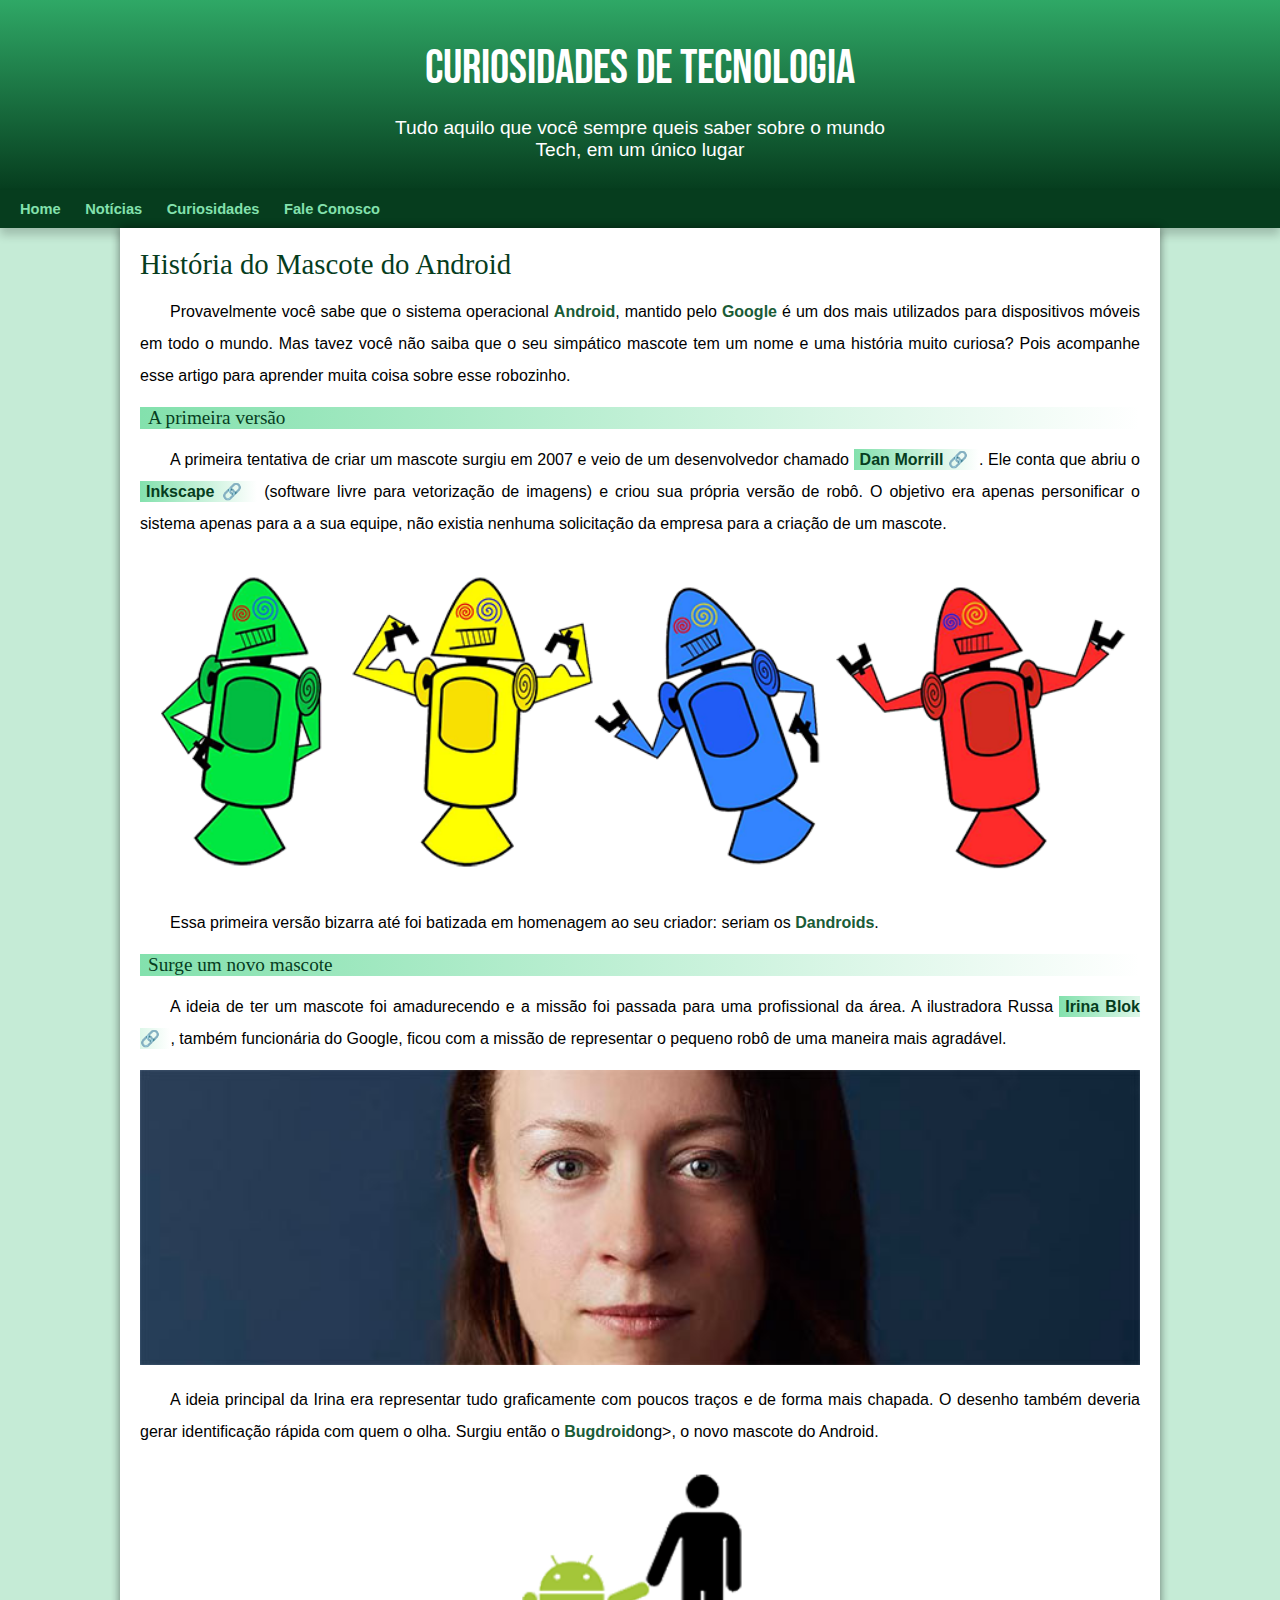
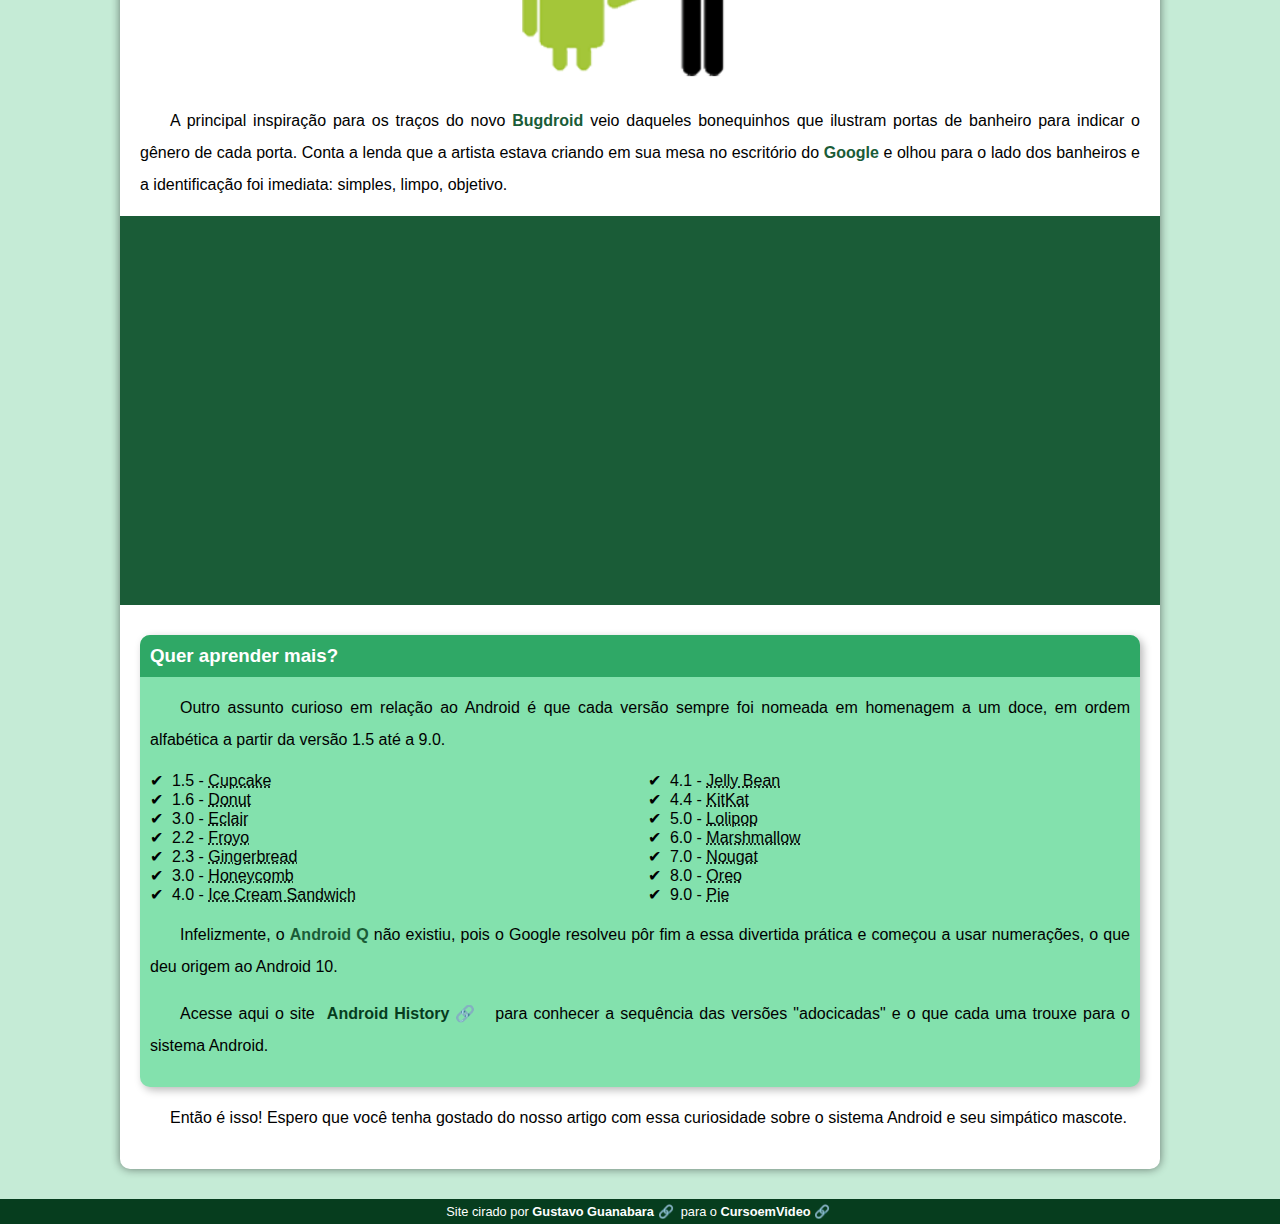
==== Desafio-site-professor/android.html @ b0404f37 "Initial commit" ====
<!DOCTYPE html>
<html lang="pt-br">
<head>
    <meta charset="UTF-8">
    <meta http-equiv="X-UA-Compatible" content="IE=edge">
    <meta name="viewport" content="width=device-width, initial-scale=1.0">
    <title>Como Surgiu o mascote do android</title>
    <link rel="shortcut icon" href="imagens/favicon.ico" type="image/x-icon">
    <link rel="stylesheet" href="style/style.css">
</head>
<body>
    <header>
        <h1>Curiosidades de tecnologia</h1>
        <p>Tudo aquilo que você sempre queis saber sobre o mundo Tech, em um único lugar</p>
    </header>
    <nav>
        <a href="#">Home</a>
        <a href="#">Notícias</a>
        <a href="#">Curiosidades</a>
        <a href="#">Fale Conosco</a>
    </nav>
    <main>
        <article>
            <h1>
                História do Mascote do Android
            </h1>

            <p>
                Provavelmente você sabe que o sistema operacional <strong>Android</strong>, mantido pelo <strong>Google</strong> é um dos mais utilizados para dispositivos móveis em todo o mundo. Mas tavez você não saiba que o seu simpático mascote tem um nome e uma história muito curiosa? Pois acompanhe esse artigo para aprender muita coisa sobre esse robozinho.
            </p>

            <h2>
                A primeira versão

            </h2>

            <p>
                A primeira tentativa de criar um mascote surgiu em 2007 e veio de um desenvolvedor chamado <a href="https://androidcommunity.com/dan-morrill-shows-us-the-android-mascot-that-almost-was-20130103/" target="_blank" class="externo">Dan Morrill</a>. Ele conta que abriu o <a href="https://inkscape.org/pt-br/" target="_blank" class="externo">Inkscape</a> (software livre para vetorização de imagens) e criou sua própria versão de robô. O objetivo era apenas personificar o sistema apenas para a a sua equipe, não existia nenhuma solicitação da empresa para a criação de um mascote.
            </p>

            <picture>
                <source media="(max-width: 500px)" srcset="imagens/dan-droids-pq.png">
                <img src="imagens/dan-droids.png" alt="primeiro-mascote-android">
            </picture>

            <p>
                Essa primeira versão bizarra até foi batizada em homenagem ao seu criador: seriam os <strong>Dandroids</strong>.
            </p>

            <h2>
                Surge um novo mascote
            </h2>

            <p>
                A ideia de ter um mascote foi amadurecendo e a missão foi passada para uma profissional da área. A ilustradora Russa <a href="https://www.irinablok.com/android" target="_blank" class="externo">Irina Blok</a>, também funcionária do Google, ficou com a missão de representar o pequeno robô de uma maneira mais agradável.
            </p>

            <picture>
                <source media="(max-width: 500px)" srcset="imagens/irina-blok-pq.jpg">
                <img src="imagens/irina-blok.jpg" alt="irina-block">
            </picture>

            <p>
                A ideia principal da Irina era representar tudo graficamente com poucos traços e de forma mais chapada. O desenho também deveria gerar identificação rápida com quem o olha. Surgiu então o <strong>Bugdroid</strong>ong>, o novo mascote do Android.
            </p>

            <img src="imagens/bugdroid.png" alt="bug-droid" class="pequena">

            <p>
                A principal inspiração para os traços do novo <strong>Bugdroid</strong> veio daqueles bonequinhos que ilustram portas de banheiro para indicar o gênero de cada porta. Conta a lenda que a artista estava criando em sua mesa no escritório do <strong>Google</strong> e olhou para o lado dos banheiros e a identificação foi imediata: simples, limpo, objetivo.
            </p>

            <div class="video">
                <iframe width="560" height="315" src="https://www.youtube.com/embed/l2UDgpLz20M" title="YouTube video player" frameborder="0" allow="accelerometer; autoplay; clipboard-write; encrypted-media; gyroscope; picture-in-picture" allowfullscreen></iframe>
            </div>
            
             <aside>
                 <h3>
                    Quer aprender mais? 
                </h3>
                 
                             <p
                             >Outro assunto curioso em relação ao Android é que cada versão sempre foi nomeada em homenagem a um doce, em ordem alfabética a partir da versão 1.5 até a 9.0.
                            </p>
                 
                             <ul>
                                 <li>1.5 - <abbr title="Bolo de Copo">Cupcake</abbr></li>
                                 <li>1.6 - <abbr title="Rosquinha">Donut</abbr></li>
                                 <li>3.0 - <abbr title="Bomba">Eclair</abbr></li>
                                 <li>2.2 - <abbr title="Iogurte Congelado">Froyo</abbr></li>
                                 <li>2.3 - <abbr title="Biscoite de Gengibre">Gingerbread</abbr></li>
                                 <li>3.0 - <abbr title="Favo de Mel">Honeycomb</abbr></li>
                                 <li>4.0 - <abbr title="Sanduíche de Sorvete">Ice Cream Sandwich</abbr></li>
                                 <li>4.1 - <abbr title="Jujuba">Jelly Bean</abbr></li>
                                 <li>4.4 - <abbr title="KitKat">KitKat</abbr></li>
                                 <li>5.0 - <abbr title="Pirulito">Lolipop</abbr></li>
                                 <li>6.0 - <abbr title="Marshmallow">Marshmallow</abbr></li>
                                 <li>7.0 - <abbr title="Torrone">Nougat</abbr></li>
                                 <li>8.0 - <abbr title="Oreo">Oreo</abbr></li>
                                 <li>9.0 - <abbr title="Torta">Pie</abbr></li>
                             </ul>
                 
                             <p>
                                Infelizmente, o <strong>Android Q</strong> não existiu, pois o Google resolveu pôr fim a essa divertida prática e começou a usar numerações, o que deu origem ao Android 10.

                             </p>
                 
                                <p>
                                    Acesse aqui o site <a href="https://www.android.com/intl/en_uk/" class="externo">Android History</a> para conhecer a sequência das versões "adocicadas" e o que cada uma trouxe para o sistema Android.
                                </p>
             
                            </aside>
            

                            <p>    
                                Então é isso! Espero que você tenha gostado do nosso artigo com essa curiosidade sobre o sistema Android e seu simpático mascote.

                            </p>
        </article>
    </main>
    <footer>
        <p>Site cirado por <a href="https://gustavoguanabara.github.io/" target="_blank" class="externo">Gustavo Guanabara</a> para o <a href="https://youtube.com/cursoemvideo/" target="_blank" class="externo">CursoemVideo</a></p>
    </footer>
</body>
</html>
---- Desafio-site-professor/style/style.css ----
/*
Paletas de Cores

*/
@import url('https://fonts.googleapis.com/css2?family=Bebas+Neue&display=swap');
@font-face {
    font-family: 'Android';
    src: url('/fontes/idroid.otf') format('opentype');
    font-weight: normal;
}


:root {
    --cor0: #c5ebd6;
    --cor1: #83e1ad;
    --cor2: #3ddc84;
    --cor3: #2fa866;
    --cor4: #1a5c37;
    --cor5: #063d1e;

    --font-padrão: Arial, Verdana, Helvetica, sans-serif; 
    --font-destaque: 'Bebas Neue', cursive;
    --font-android: 'Android', cursive;
}

* {
    margin: 0;
    padding: 0;
}



body {
    background-color: var(--cor0);
    font-family: var(--font-padrão);

}

a.externo::after {
    content: ' \1F517\00A0';
}


header {
    background-image: linear-gradient(to bottom, var(--cor3), var(--cor5));
    min-height: 150px;
    text-align: center;
    padding-top:40px ;
    

}
header > h1 {
    color:white;
    font-family: var(--font-destaque);
    font-size: 3em;
    font-weight: normal;
    margin-bottom: 20px;
    
    
}
header > p {
    font-family: var(--font-padrão);
    font-size: 1.2em;
    color: white;
    max-width: 500px;
    padding-right: 10px;
    padding-left: 10px;
    margin: auto;
    margin-bottom: 20px;
    
}

nav {
    background-color: var(--cor5);
    padding: 10px;
    box-shadow: 0px 7px 9px rgba(0, 0, 0, 0.192);
    font-weight: bold;
    
}
nav > a {
    font-size: 11pt;
    color: var(--cor1);
    padding: 10px;
    border-radius: 5px;
    text-decoration: none;
    transition-duration: .4s;
}
nav > a:hover {
    background-color: var(--cor3);
    color: var(--cor5);
}


main {
    background-color: white;
    min-width: 280px;
    max-width: 1000px;
    margin: auto;
    margin-bottom: 30px;
    padding: 20px;
    box-shadow: 0px 0px 10px rgba(0, 0, 0, 0.493);
    border-bottom-left-radius: 10px;
    border-bottom-right-radius: 10px;

}
main  h1 {
    color: var(--cor5);
    font-family: var(--font-android);
    font-weight: normal;
    font-size: 1.8em;
}

main h2 {
    font-family: var(--font-android);
    font-weight: normal;
    color: var(--cor5);
    font-size: 1.2em;
    background-image: linear-gradient(to right, var(--cor1), transparent);
    text-indent: 8px;
}
main p {
    margin: 15px 0px;   
    text-align: justify;
    text-indent: 30px;
    font-size: 1em;
    line-height: 2em;
}
main strong {
    color: var(--cor4);
    font-weight: bold;

}
main a {
    text-decoration: none;
    color: var(--cor5);
    font-weight: bold;
    background-image:linear-gradient(to right, var(--cor1), transparent);
    padding: 2px 6px;
}
main a:hover {
    text-decoration: underline;
    color: var(--cor4);
}

main img {
    width: 100%;
}
 main img.pequena {
    max-width: 350px;
    display: block;
    margin: auto;
}
div.video {
    background-color: #1a5c37;
    margin: 0px -20px 30px -20px;
    padding: 20px;
    padding-bottom: 5%;
    padding-left: 10%;
    position: relative;
}
div.video > iframe {
    position: relative;
    top: 5%;
    left: 5%;
    width: 66%;
     
    /* display: block;
    margin: auto;
    width: 75%;
    height: 300px;
    padding: 5px; */
}


aside {
    background-color: var(--cor1);
    border-radius: 10px;
    padding: 10px;
    box-shadow: 3px 3px 8px rgba(0, 0, 0, 0.281);
    
    
    
}
aside > ul {
    list-style-type:'\2714\00A0\00A0'; 
    list-style-position: inside;
    columns: 2;
}
aside h3 {
    background-color:var(--cor3);
    color: white;
    padding: 10px;
    margin: -10px -10px 0px -10px;  
    border-radius: 10px 10px 0px 0px;
}

footer {
    background-color: var(--cor5);
    color: white;
    text-align: center;
    font-size: 0.8em;
    padding: 5px;

}
footer  a {
    color: white;
    font-weight: bold;
    text-decoration: none;
}
footer a:hover {
    text-decoration: underline;
    color: var(--cor1);
}
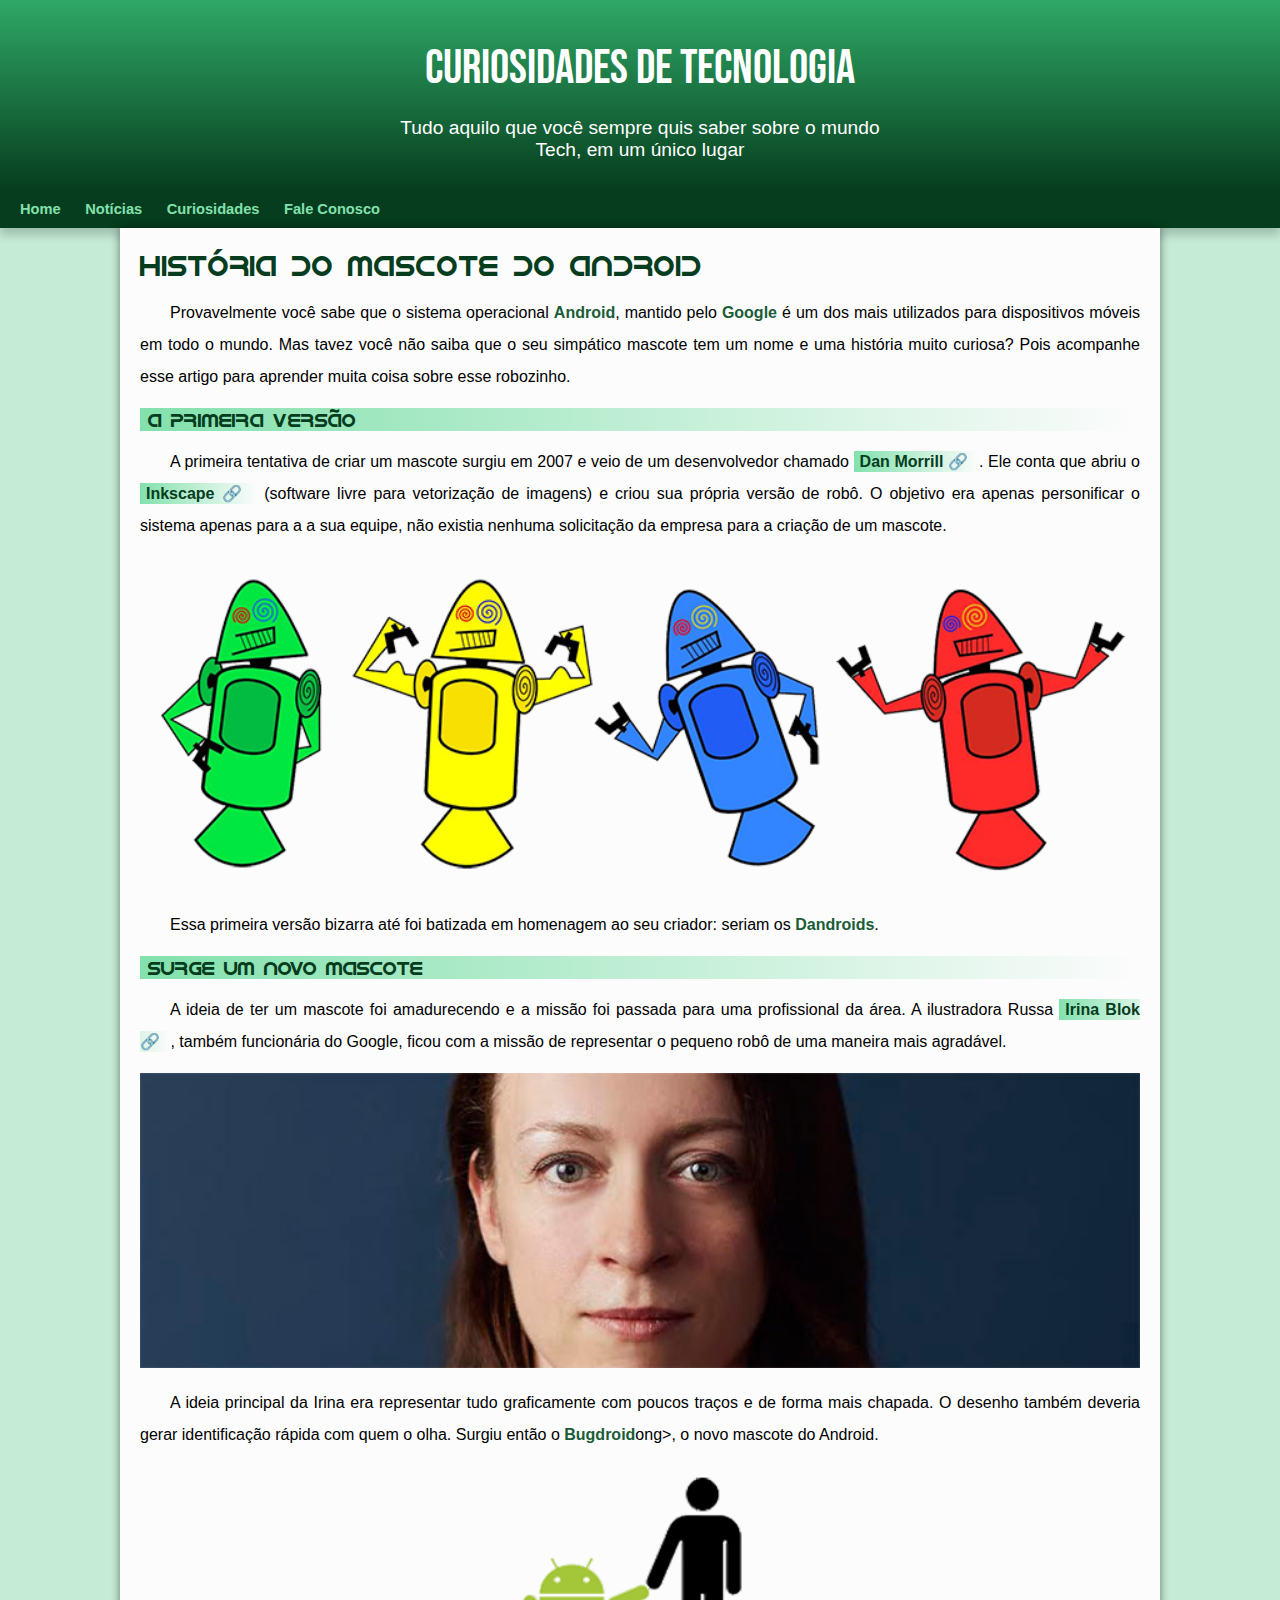
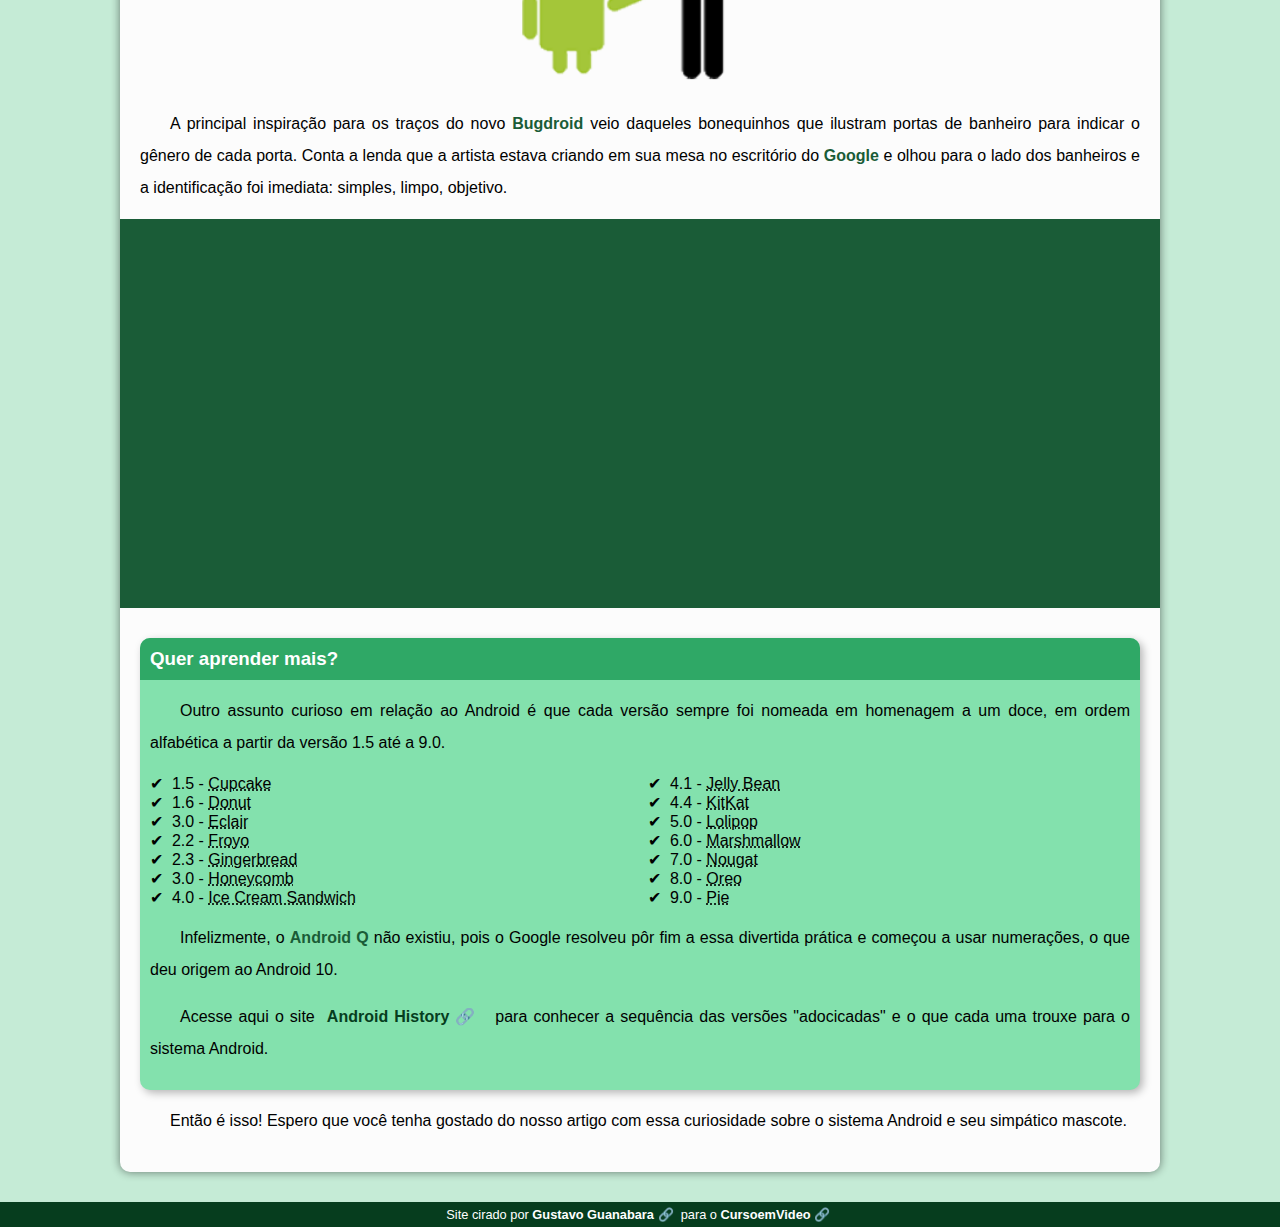
==== commit f83aa82b: "Erro de digitação" ====
--- a/Desafio-site-professor/android.html
+++ b/Desafio-site-professor/android.html
@@ -11,7 +11,7 @@
 <body>
     <header>
         <h1>Curiosidades de tecnologia</h1>
-        <p>Tudo aquilo que você sempre queis saber sobre o mundo Tech, em um único lugar</p>
+        <p>Tudo aquilo que você sempre quis saber sobre o mundo Tech, em um único lugar</p>
     </header>
     <nav>
         <a href="#">Home</a>
--- a/Desafio-site-professor/style/style.css
+++ b/Desafio-site-professor/style/style.css
@@ -5,7 +5,7 @@
 @import url('https://fonts.googleapis.com/css2?family=Bebas+Neue&display=swap');
 @font-face {
     font-family: 'Android';
-    src: url('/fontes/idroid.otf') format('opentype');
+    src: url('../fontes/idroid.otf') format('opentype');
     font-weight: normal;
 }
 
@@ -61,12 +61,13 @@
 header > p {
     font-family: var(--font-padrão);
     font-size: 1.2em;
+    font-weight: normal;
     color: white;
     max-width: 500px;
     padding-right: 10px;
     padding-left: 10px;
     margin: auto;
-    margin-bottom: 20px;
+    padding-bottom: 20px;
     
 }
 
@@ -92,7 +93,7 @@
 
 
 main {
-    background-color: white;
+    background-color: rgb(252, 252, 252);
     min-width: 280px;
     max-width: 1000px;
     margin: auto;
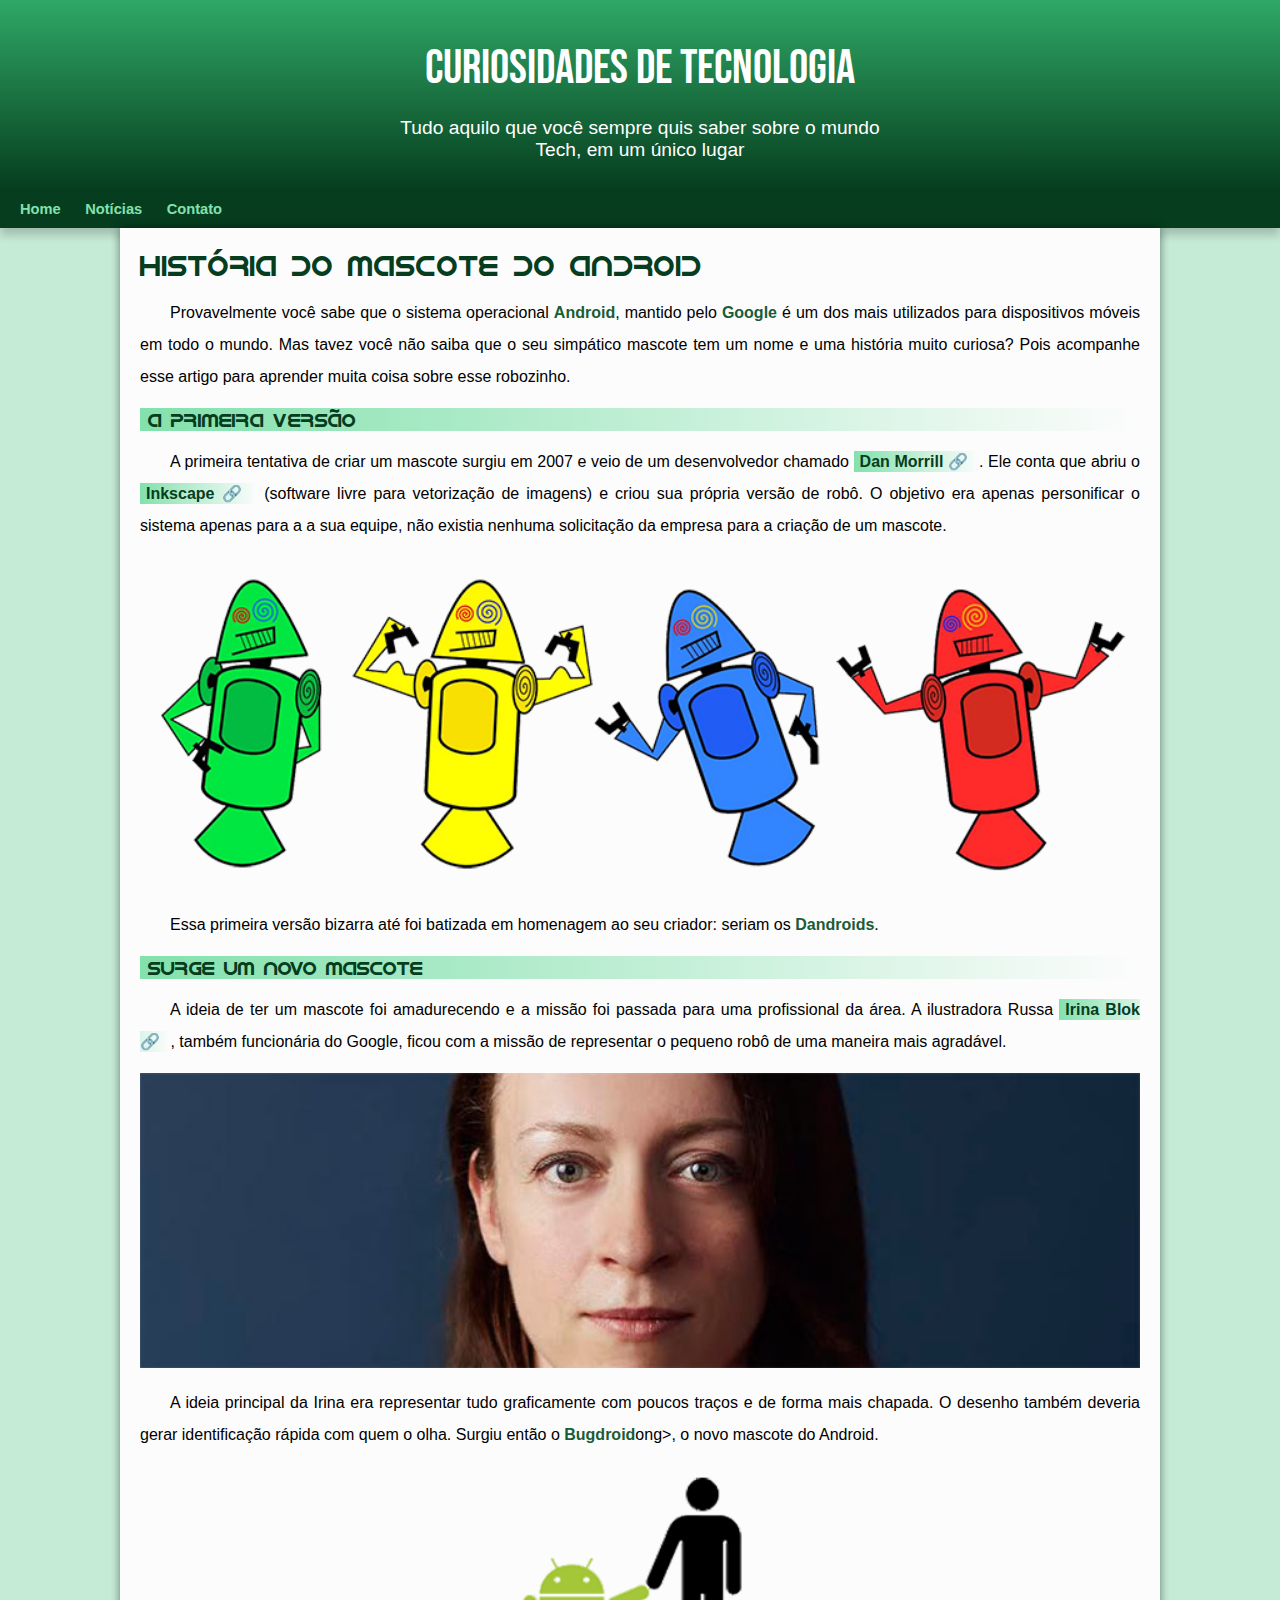
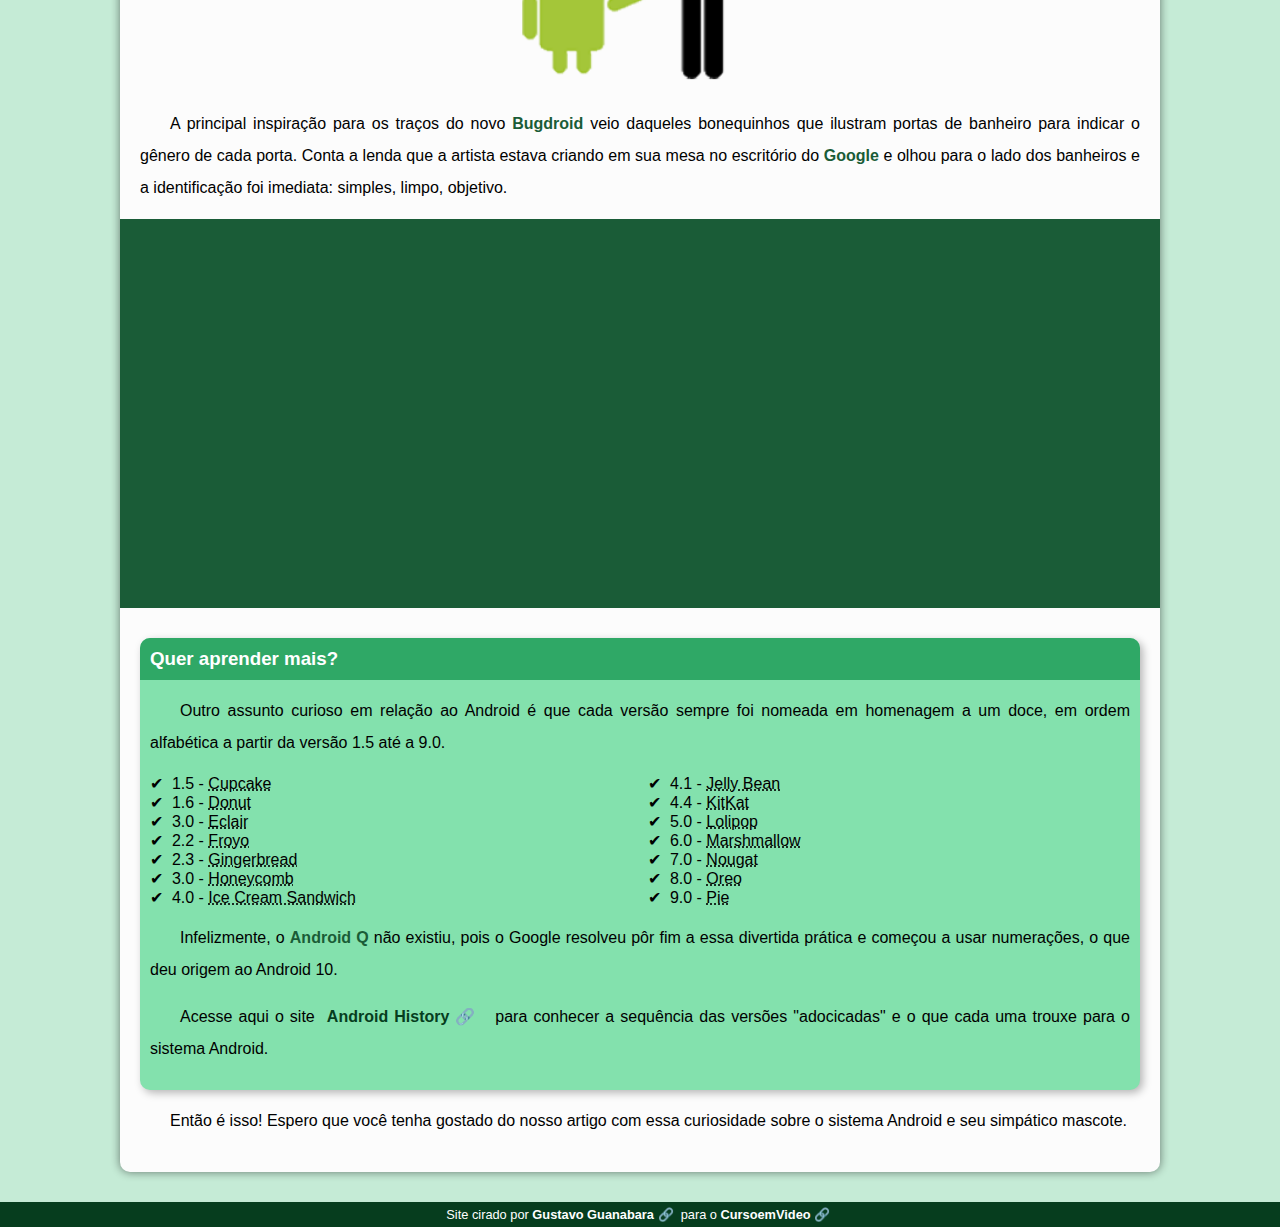
==== commit 1610365b: "Modificação tag nav" ====
--- a/Desafio-site-professor/android.html
+++ b/Desafio-site-professor/android.html
@@ -16,8 +16,7 @@
     <nav>
         <a href="#">Home</a>
         <a href="#">Notícias</a>
-        <a href="#">Curiosidades</a>
-        <a href="#">Fale Conosco</a>
+        <a href="#">Contato</a>
     </nav>
     <main>
         <article>
